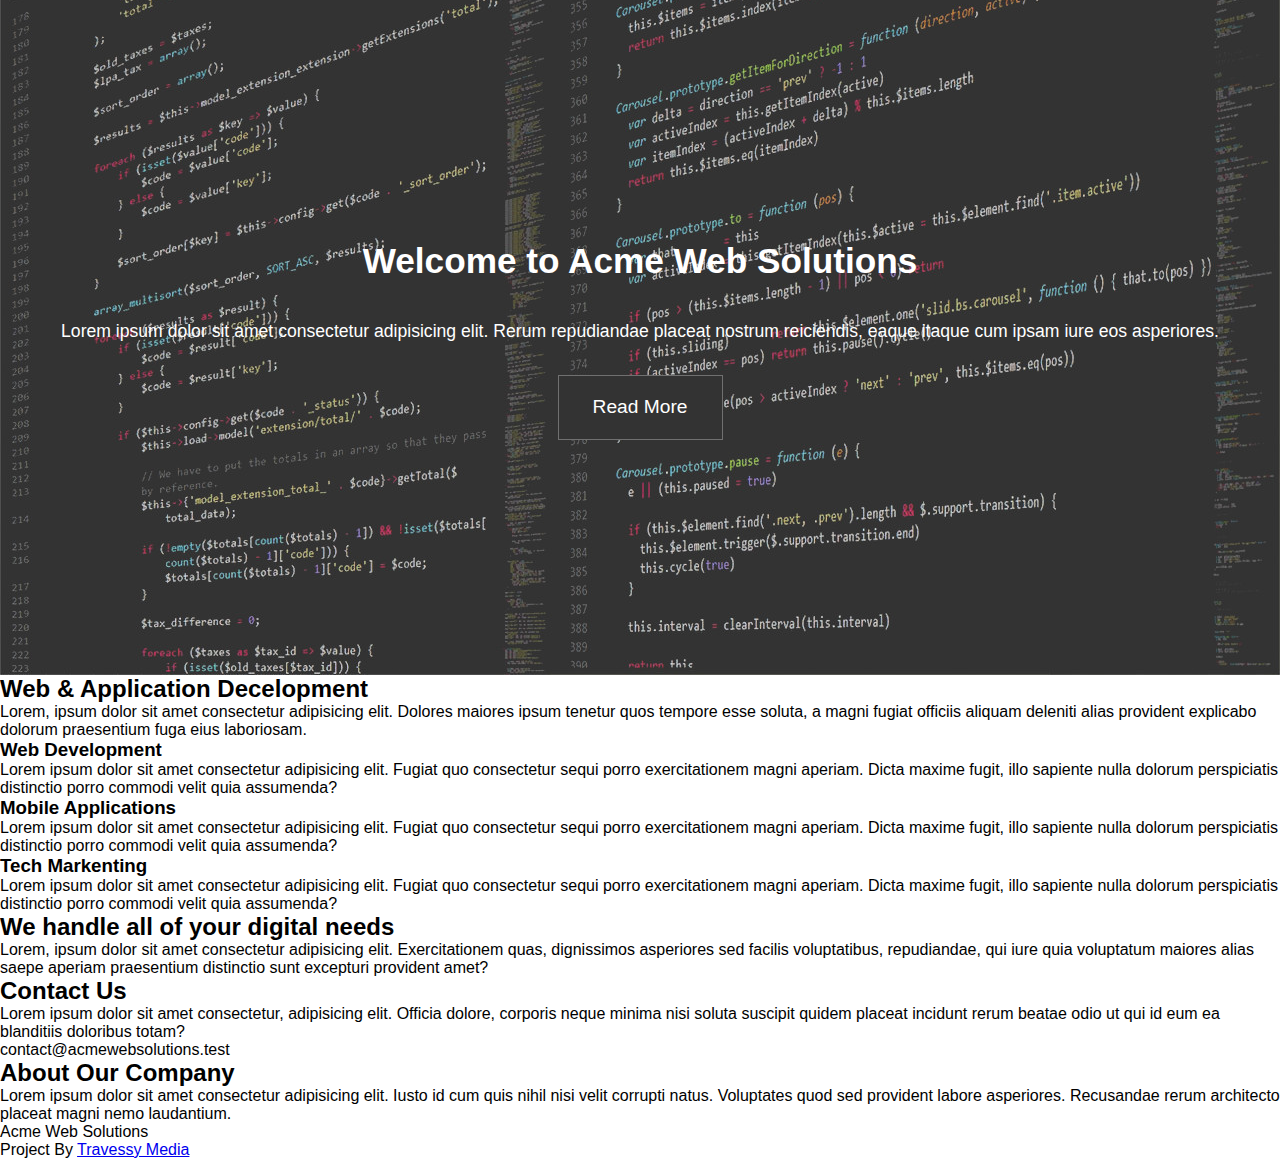
==== html-css/landing-page/index.html @ 51846434 "almoço" ====
<!DOCTYPE html>
<html lang="pt-br">
<head>
    <meta charset="UTF-8">
    <meta http-equiv="X-UA-Compatible" content="IE=edge">
    <meta name="viewport" content="width=device-width, initial-scale=1.0">
    <title>Landing Page</title>
    <link rel="stylesheet" href="estilos/style.css">
    <link rel="stylesheet" href="estilos/media-query.css">
</head>
<body>
    <header>
        <div>
            <h1>Welcome to Acme Web Solutions</h1>
            <p>Lorem ipsum dolor sit amet consectetur adipisicing elit. Rerum repudiandae placeat nostrum reiciendis, eaque itaque cum ipsam iure eos asperiores.</p>
            <button type="button" class="btn btn-light">Read More</button>
        </div>
    </header>

    <main>

        <section class="section1">
            <h2>Web & Application Decelopment</h2>
            <p>Lorem, ipsum dolor sit amet consectetur adipisicing elit. Dolores maiores ipsum tenetur quos tempore esse soluta, a magni fugiat officiis aliquam deleniti alias provident explicabo dolorum praesentium fuga eius laboriosam.</p>
        </section>

        <section class="section2">

            <div class="caixa">
                <!--<img src="imagens/web-developer.jpg" alt="web developer">-->
                <h3>Web Development</h3>
                <p>Lorem ipsum dolor sit amet consectetur adipisicing elit. Fugiat quo consectetur sequi porro exercitationem magni aperiam. Dicta maxime fugit, illo sapiente nulla dolorum perspiciatis distinctio porro commodi velit quia assumenda?</p>
            </div>

            <div class="caixa">
                <!--<img src="imagens/mobile.jpg" alt="mobile">-->
                <h3>Mobile Applications</h3>
                <p>Lorem ipsum dolor sit amet consectetur adipisicing elit. Fugiat quo consectetur sequi porro exercitationem magni aperiam. Dicta maxime fugit, illo sapiente nulla dolorum perspiciatis distinctio porro commodi velit quia assumenda?</p>
            </div>

            <div class="caixa">
                <!--<img src="imagens/tech-marketing.jpg" alt="tech markenting">-->
                <h3>Tech Markenting</h3>
                <p>Lorem ipsum dolor sit amet consectetur adipisicing elit. Fugiat quo consectetur sequi porro exercitationem magni aperiam. Dicta maxime fugit, illo sapiente nulla dolorum perspiciatis distinctio porro commodi velit quia assumenda?</p>
            </div>

        </section>

        <section class="section3">
            <h2>We handle all of your digital needs</h2>
            <p>Lorem, ipsum dolor sit amet consectetur adipisicing elit. Exercitationem quas, dignissimos asperiores sed facilis voluptatibus, repudiandae, qui iure quia voluptatum maiores alias saepe aperiam praesentium distinctio sunt excepturi provident amet?</p>
        </section>

        <section class="section4">

            <div class="caixa-azul">
                <h2>Contact Us</h2>
                <p>Lorem ipsum dolor sit amet consectetur, adipisicing elit. Officia dolore, corporis neque minima nisi soluta suscipit quidem placeat incidunt rerum beatae odio ut qui id eum ea blanditiis doloribus totam?</p>
                <p>contact@acmewebsolutions.test</p>
            </div>

            <div class="caixa-preta">
                <h2>About Our Company</h2>
                <p>Lorem ipsum dolor sit amet consectetur adipisicing elit. Iusto id cum quis nihil nisi velit corrupti natus. Voluptates quod sed provident labore asperiores. Recusandae rerum architecto placeat magni nemo laudantium.</p>
            </div>

        </section>

    </main>

    <footer>
        <p>Acme Web Solutions</p>
        <p>Project By <a href="https://www.traversymedia.com/" target="_blank">Travessy Media</a></p>
    </footer>
</body>
</html>
---- html-css/landing-page/estilos/style.css ----
@charset "UTF-8";

* {
    padding: 0;
    margin: 0;
    box-sizing: border-box;
    font-family: Arial, Helvetica, sans-serif;
}

header {
    display: flex;
    justify-content: center;
    align-items: center;
    padding: 2em;

    background: url('../imagens/code-fundo.jpg') no-repeat bottom center;
    background-size: cover;

    color: white;

    height: 75vh;
}

header div {
    display: flex;
    flex-direction: column;
    align-items: center;
    gap: 30px 0px;
}

header h1 {
    text-align: center;
    font-size: 2.2em;
    line-height: 1.5em;
}

header p {
    text-align: center;
    font-size: 1.1em;
    line-height: 1.5em;
}

button {
    background-color: #333333;
    color: white;
    font-size: 1.2em;
    height: 65px;
    width: 165px;
    border: 1px solid #707070;
    cursor: pointer;
}

button:hover {
    background-color: #EAEAEA;
    color: black;
}
---- html-css/landing-page/estilos/media-query.css ----
@charset "UTF-8";

@media screen and (min-width: 768px) {
    
}
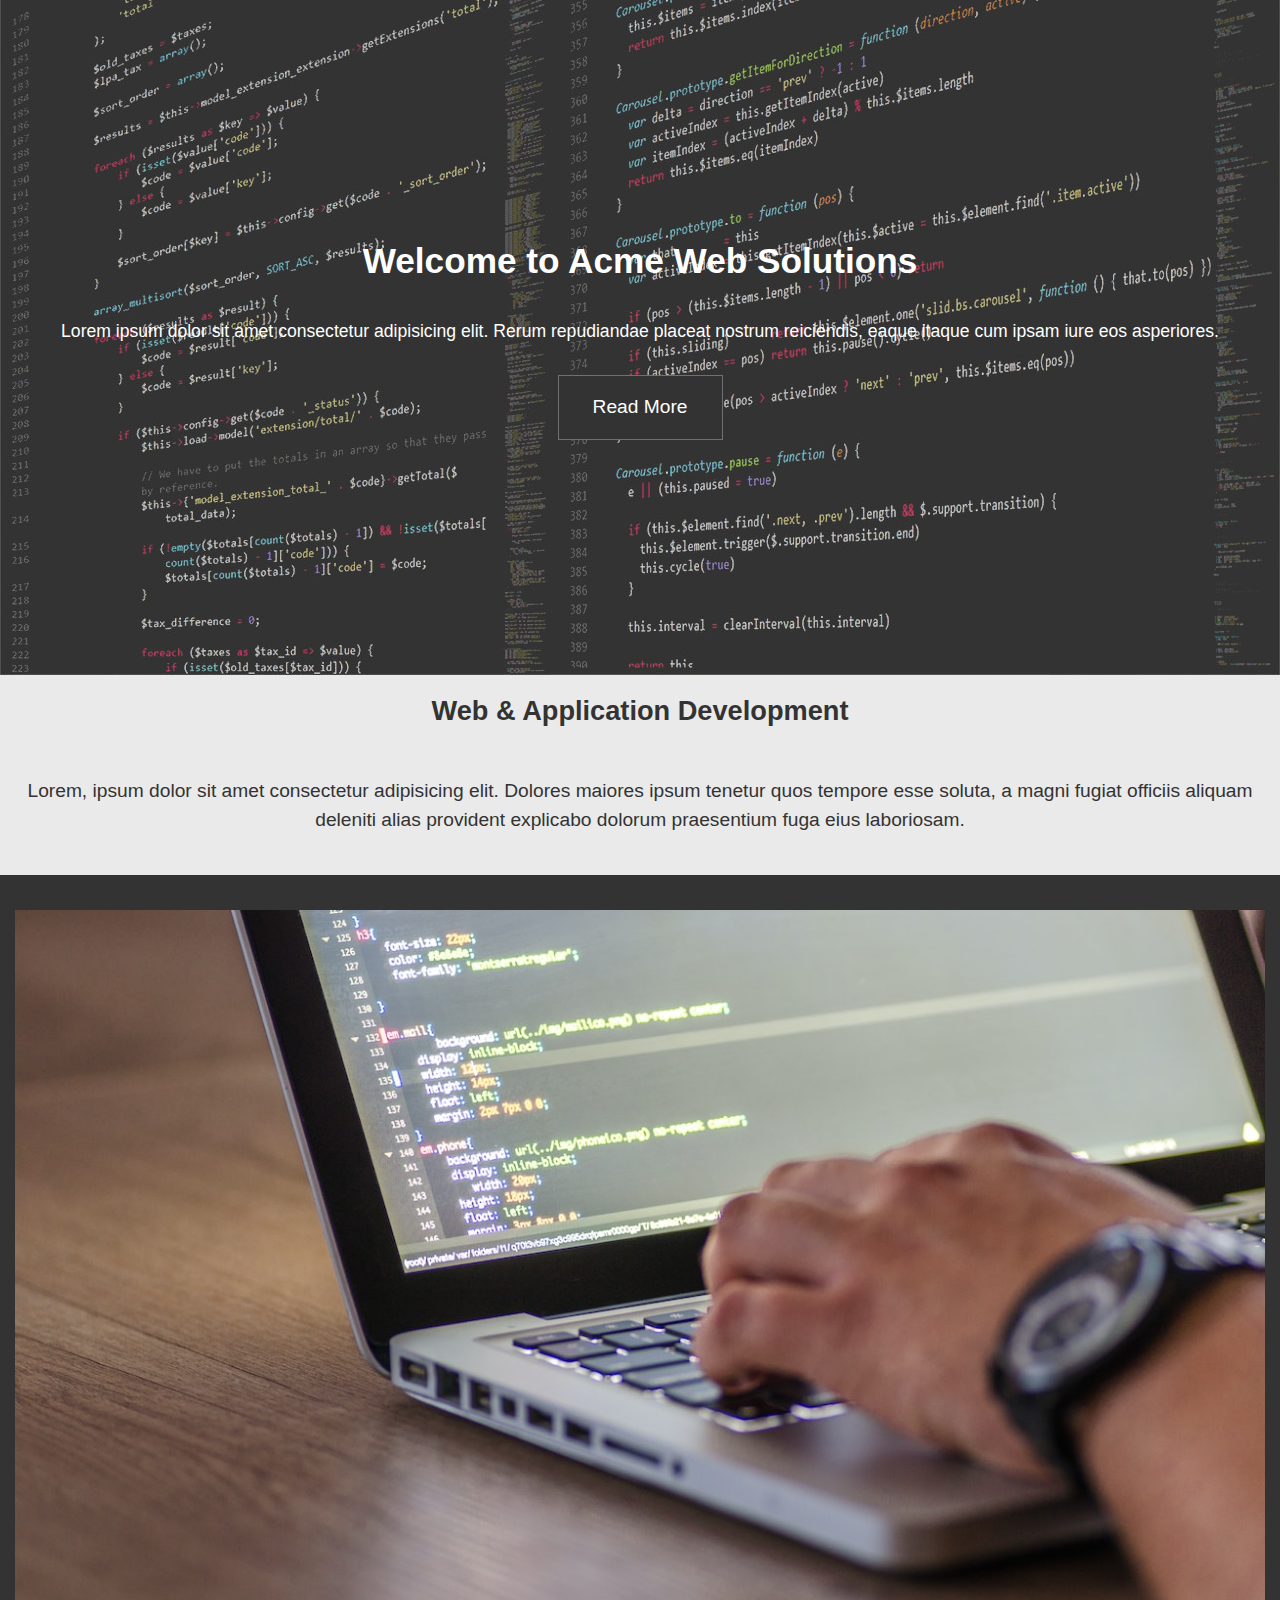
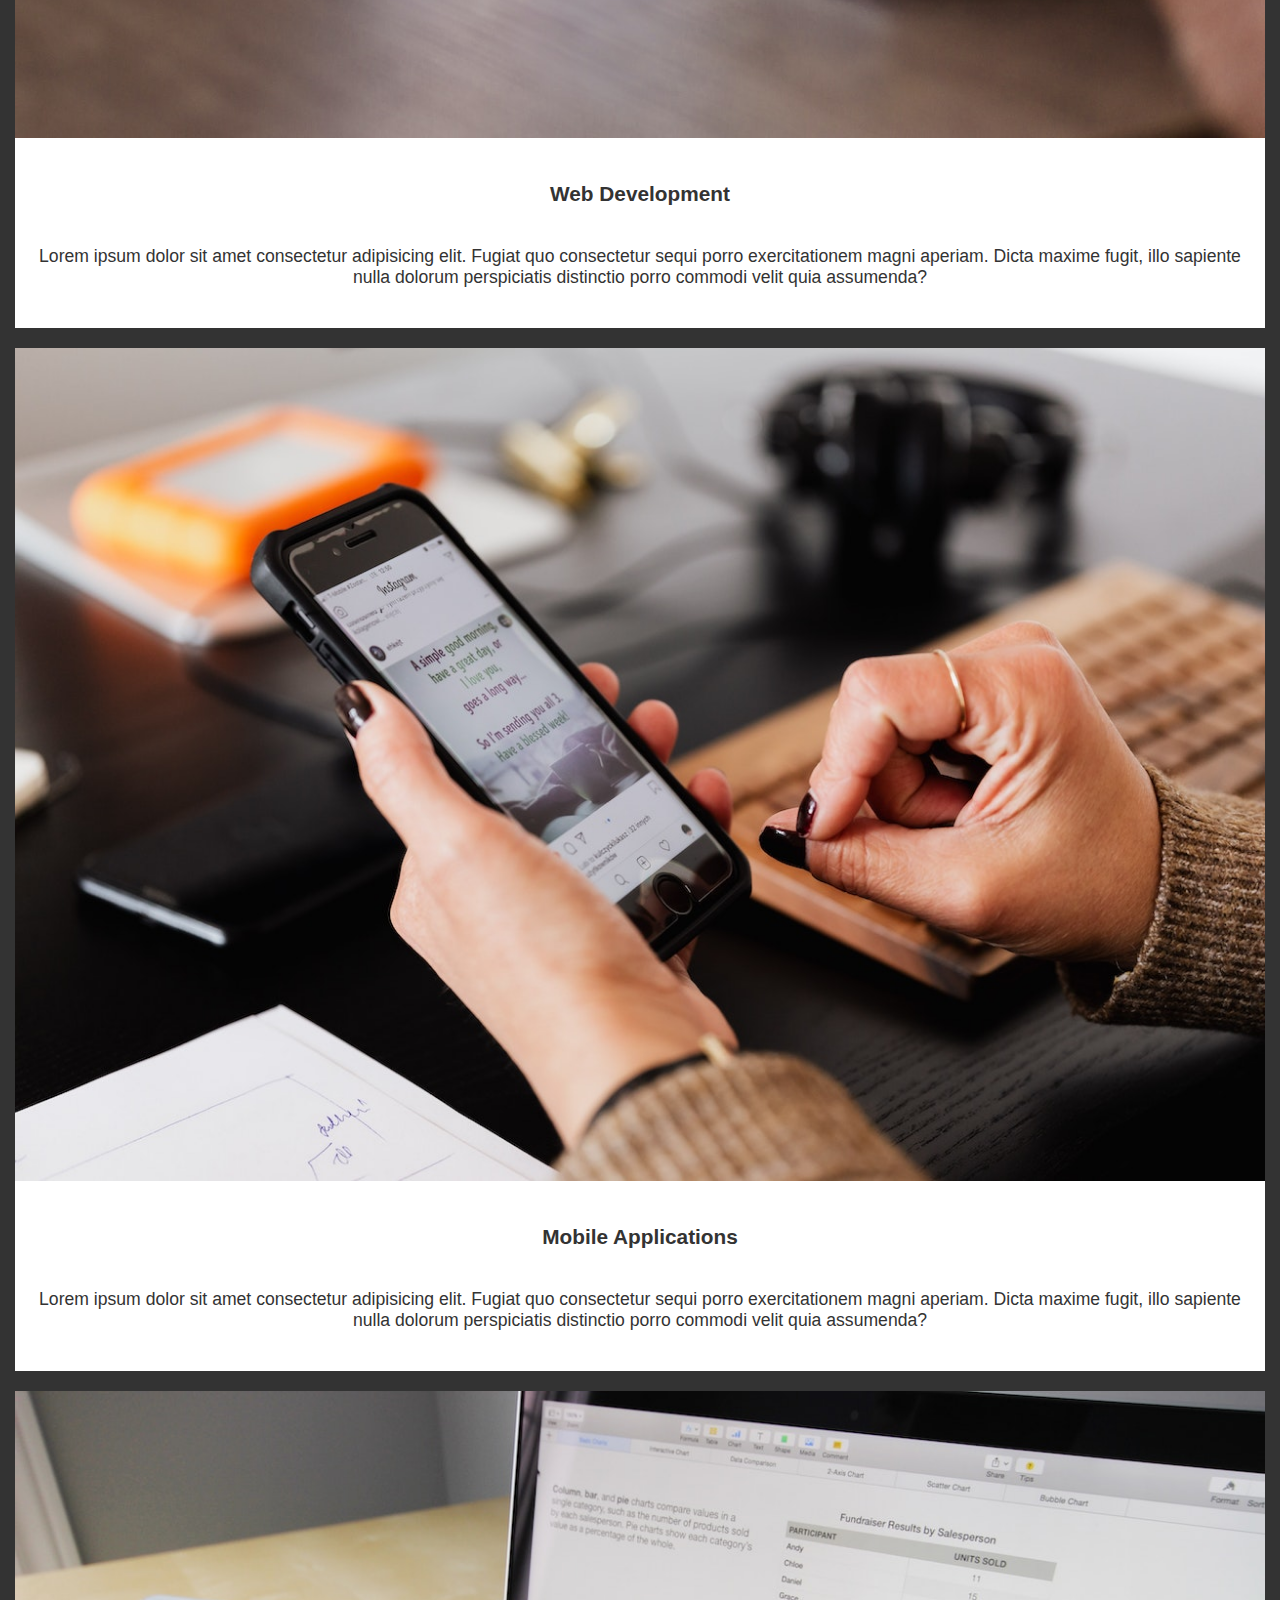
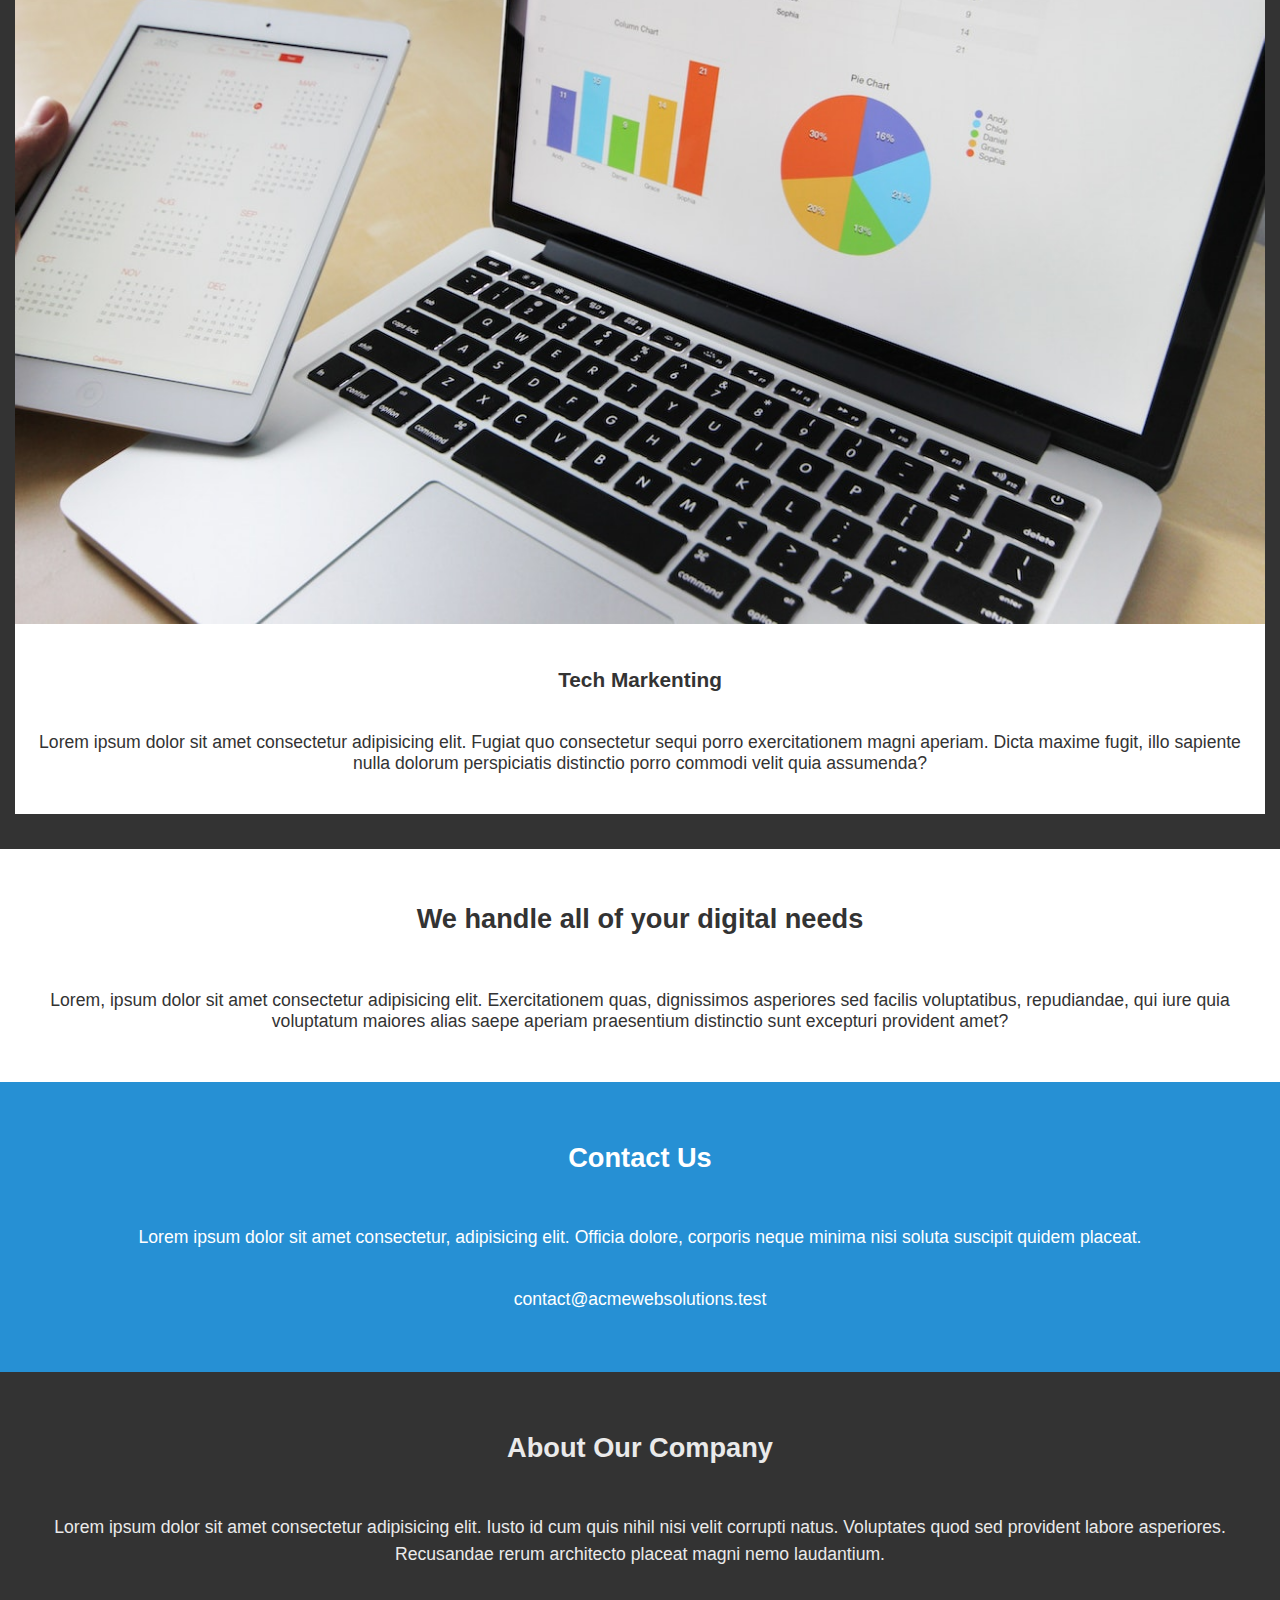
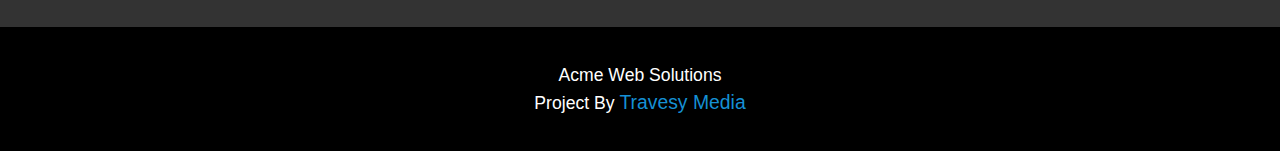
==== commit 295b0be4: "mobile first criado" ====
--- a/html-css/landing-page/index.html
+++ b/html-css/landing-page/index.html
@@ -20,26 +20,26 @@
     <main>
 
         <section class="section1">
-            <h2>Web & Application Decelopment</h2>
+            <h2>Web & Application Development</h2>
             <p>Lorem, ipsum dolor sit amet consectetur adipisicing elit. Dolores maiores ipsum tenetur quos tempore esse soluta, a magni fugiat officiis aliquam deleniti alias provident explicabo dolorum praesentium fuga eius laboriosam.</p>
         </section>
 
         <section class="section2">
 
             <div class="caixa">
-                <!--<img src="imagens/web-developer.jpg" alt="web developer">-->
+                <img src="imagens/web-developer.jpg" alt="web developer">
                 <h3>Web Development</h3>
                 <p>Lorem ipsum dolor sit amet consectetur adipisicing elit. Fugiat quo consectetur sequi porro exercitationem magni aperiam. Dicta maxime fugit, illo sapiente nulla dolorum perspiciatis distinctio porro commodi velit quia assumenda?</p>
             </div>
 
             <div class="caixa">
-                <!--<img src="imagens/mobile.jpg" alt="mobile">-->
+                <img src="imagens/mobile.jpg" alt="mobile">
                 <h3>Mobile Applications</h3>
                 <p>Lorem ipsum dolor sit amet consectetur adipisicing elit. Fugiat quo consectetur sequi porro exercitationem magni aperiam. Dicta maxime fugit, illo sapiente nulla dolorum perspiciatis distinctio porro commodi velit quia assumenda?</p>
             </div>
 
             <div class="caixa">
-                <!--<img src="imagens/tech-marketing.jpg" alt="tech markenting">-->
+                <img src="imagens/tech-marketing.jpg" alt="tech markenting">
                 <h3>Tech Markenting</h3>
                 <p>Lorem ipsum dolor sit amet consectetur adipisicing elit. Fugiat quo consectetur sequi porro exercitationem magni aperiam. Dicta maxime fugit, illo sapiente nulla dolorum perspiciatis distinctio porro commodi velit quia assumenda?</p>
             </div>
@@ -55,7 +55,8 @@
 
             <div class="caixa-azul">
                 <h2>Contact Us</h2>
-                <p>Lorem ipsum dolor sit amet consectetur, adipisicing elit. Officia dolore, corporis neque minima nisi soluta suscipit quidem placeat incidunt rerum beatae odio ut qui id eum ea blanditiis doloribus totam?</p>
+                <p>Lorem ipsum dolor sit amet consectetur, adipisicing elit. Officia dolore, corporis neque minima nisi soluta suscipit quidem placeat.</p>
+                <br><br>
                 <p>contact@acmewebsolutions.test</p>
             </div>
 
@@ -70,7 +71,7 @@
 
     <footer>
         <p>Acme Web Solutions</p>
-        <p>Project By <a href="https://www.traversymedia.com/" target="_blank">Travessy Media</a></p>
+        <p>Project By <a href="https://www.traversymedia.com/" target="_blank">Travesy Media</a></p>
     </footer>
 </body>
 </html>--- a/html-css/landing-page/estilos/style.css
+++ b/html-css/landing-page/estilos/style.css
@@ -53,4 +53,124 @@
 button:hover {
     background-color: #EAEAEA;
     color: black;
+}
+
+.section1 {
+    background-color: #EAEAEA;
+    padding: 20px 20px 40px 20px;
+}
+
+.section1 h2 {
+    color: #333333;
+    text-align: center;
+    margin-bottom: 50px;
+    font-size: 1.7em;
+}
+
+.section1 p {
+    color: #333333;
+    text-align: center;
+    font-size: 1.2em;
+    line-height: 1.5em;
+}
+
+.section2 {
+    background-color: #333333;
+    padding: 15px 15px 35px 15px;
+}
+
+.caixa {
+    background-color: white;
+    margin-top: 20px;
+}
+
+.caixa h3 {
+    color: #333333;
+    text-align: center;
+    font-size: 1.3em;
+    margin: 40px 0;
+}
+
+.caixa p {
+    color: #333333;
+    text-align: center;
+    font-size: 1.1em;
+    padding: 0px 20px 40px 20px;
+}
+
+img {
+    width: 100%;
+}
+
+.section3 {
+    padding: 0px 40px;
+}
+
+.section3 h2 {
+    color: #333333;
+    text-align: center;
+    font-size: 1.7em;
+    line-height: 1.5em;
+    margin: 50px 0px;
+}
+
+.section3 p {
+    color: #333333;
+    text-align: center;
+    font-size: 1.1em;
+    padding-bottom: 50px;
+}
+
+.caixa-azul {
+    background-color: #2690D4;
+    color: white;
+    padding: 60px 40px;
+}
+
+.caixa-azul h2 {
+    text-align: center;
+    font-size: 1.7em;
+    margin-bottom: 50px;
+}
+
+.caixa-azul p {
+    text-align: center;
+    font-size: 1.1em;
+    line-height: 1.5em;
+}
+
+.caixa-preta {
+    background-color: #333333;
+    color:#EAEAEA;
+    padding: 60px 40px;
+}
+
+.caixa-preta h2 {
+    text-align: center;
+    font-size: 1.7em;
+    margin-bottom: 50px;
+}
+
+.caixa-preta p {
+    text-align: center;
+    font-size: 1.1em;
+    line-height: 1.5em;
+}
+
+footer {
+    background-color: black;
+    color: white;
+    padding: 35px 0px;
+}
+
+footer p {
+    text-align: center;
+    font-size: 1.1em;
+    line-height: 1.5em;
+}
+
+a {
+    color: #1590D4;
+    text-decoration: none;
+    font-size: 1.1em;
 }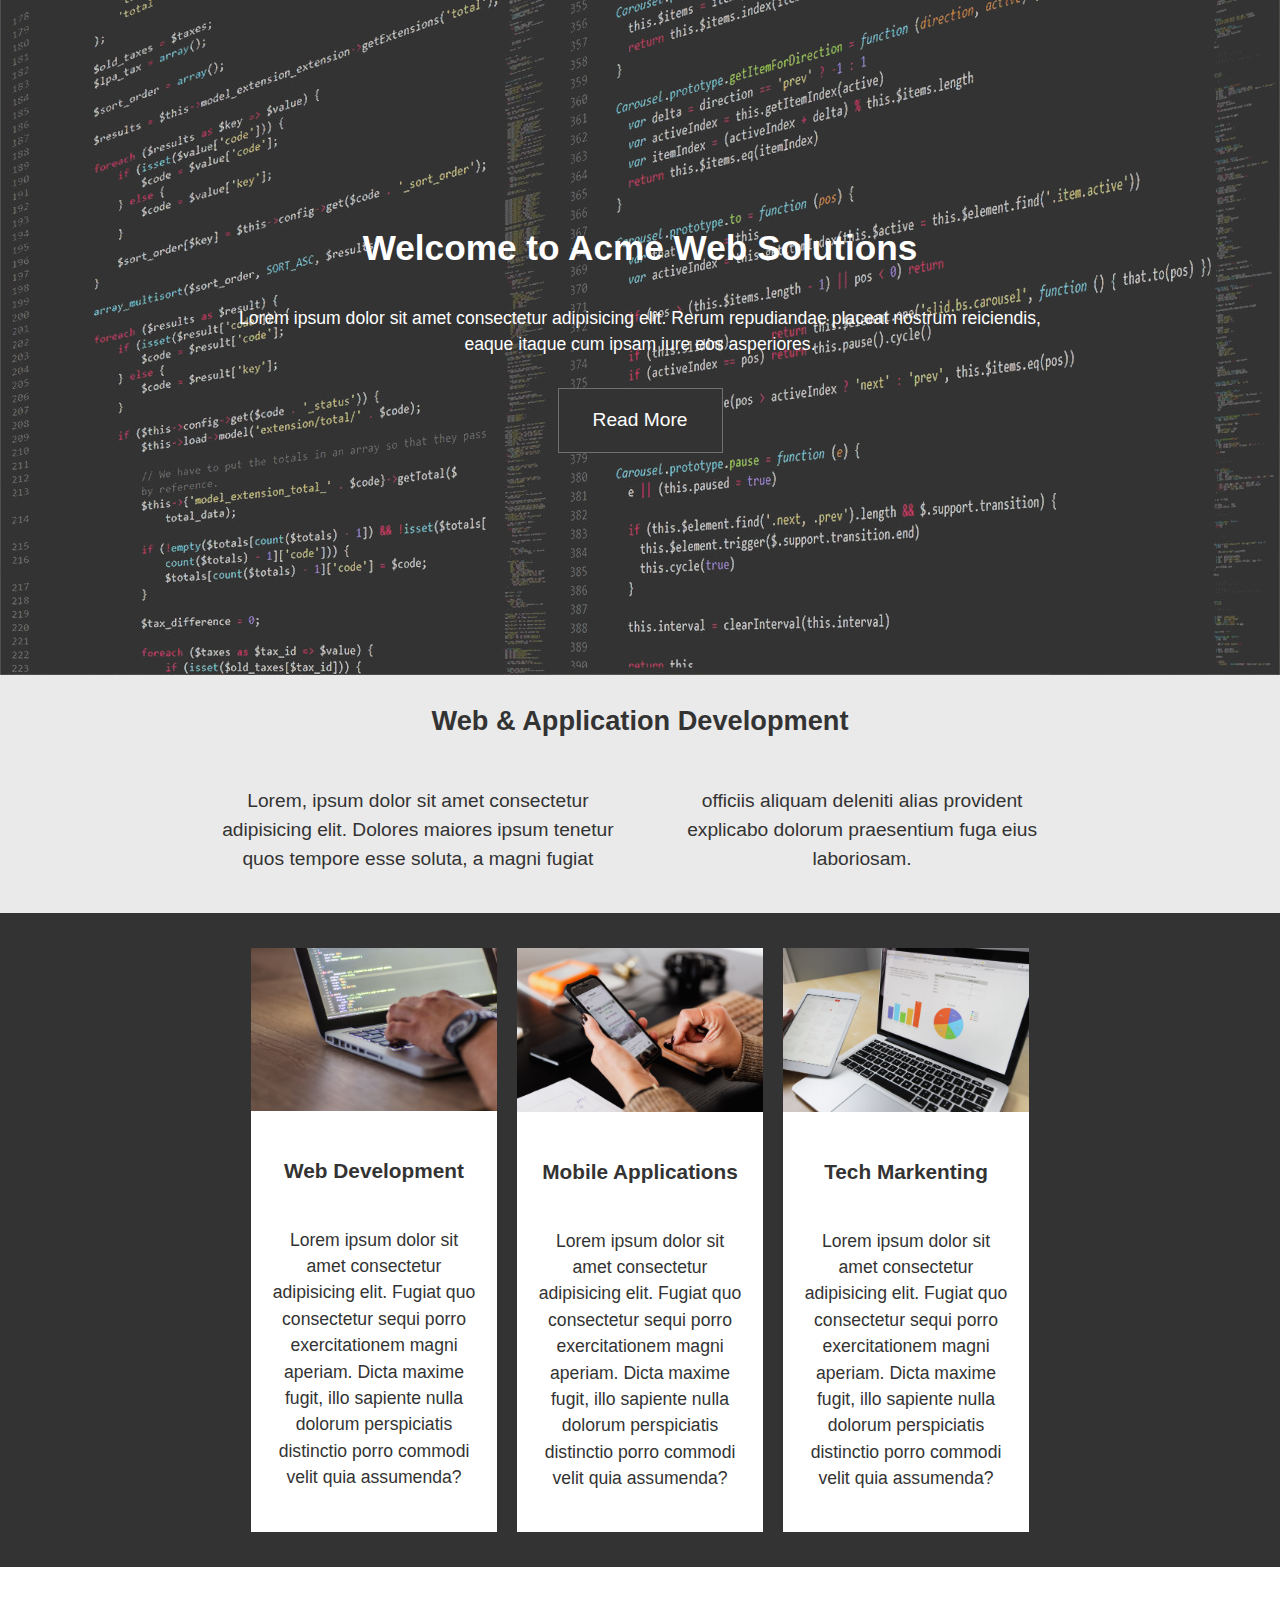
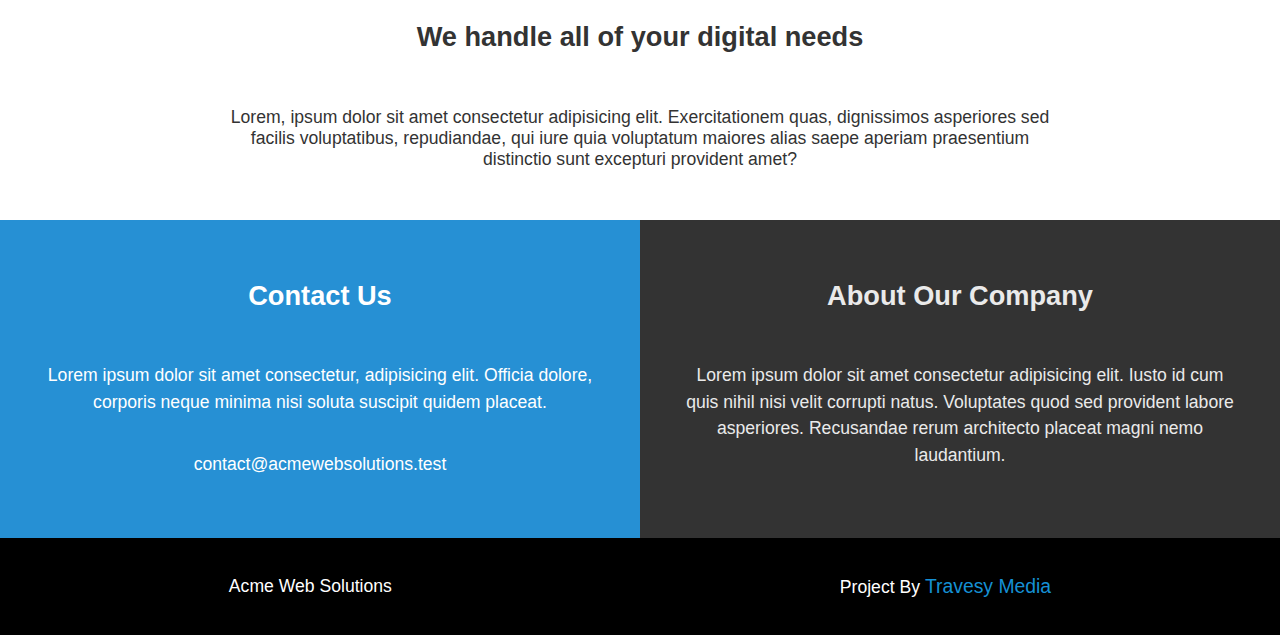
==== commit 7810a98b: "Landing Page finalizada" ====
--- a/html-css/landing-page/index.html
+++ b/html-css/landing-page/index.html
@@ -6,7 +6,8 @@
     <meta name="viewport" content="width=device-width, initial-scale=1.0">
     <title>Landing Page</title>
     <link rel="stylesheet" href="estilos/style.css">
-    <link rel="stylesheet" href="estilos/media-query.css">
+    <link rel="stylesheet" href="estilos/tela-media.css">
+    <link rel="stylesheet" href="estilos/telas-grandes.css">
 </head>
 <body>
     <header>
@@ -21,7 +22,9 @@
 
         <section class="section1">
             <h2>Web & Application Development</h2>
-            <p>Lorem, ipsum dolor sit amet consectetur adipisicing elit. Dolores maiores ipsum tenetur quos tempore esse soluta, a magni fugiat officiis aliquam deleniti alias provident explicabo dolorum praesentium fuga eius laboriosam.</p>
+            <div>
+                <p>Lorem, ipsum dolor sit amet consectetur adipisicing elit. Dolores maiores ipsum tenetur quos tempore esse soluta, a magni fugiat officiis aliquam deleniti alias provident explicabo dolorum praesentium fuga eius laboriosam.</p>
+            </div>
         </section>
 
         <section class="section2">
--- a/html-css/landing-page/estilos/style.css
+++ b/html-css/landing-page/estilos/style.css
@@ -63,6 +63,7 @@
 .section1 h2 {
     color: #333333;
     text-align: center;
+    margin-top: 10px;
     margin-bottom: 50px;
     font-size: 1.7em;
 }
--- a/html-css/landing-page/estilos/tela-media.css
+++ b/html-css/landing-page/estilos/tela-media.css
@@ -0,0 +1,44 @@
+@charset "UTF-8";
+
+@media screen and (min-width: 700px) and (max-width: 900px) {
+
+    .section1 p {
+        columns: 2;
+        gap: 2em;
+    }
+
+    .section2 {
+        display: flex;
+        gap: 20px;
+
+        padding: 15px 25px 35px 25px;
+    }
+
+    .caixa h3 {
+        padding: 0px 20px;
+        line-height: 1.5em;
+    }
+
+    .caixa p {
+        padding: 0px 20px 40px 20px;
+        line-height: 1.5em;
+    }
+
+    .section4 {
+        display: flex;
+    }
+
+    .caixa-azul {
+        width: 50%;
+    }
+
+    .caixa-preta {
+        width: 50%;
+    }
+
+    footer {
+        display: flex;
+        justify-content: center;
+        gap: 25%;
+    }
+}--- a/html-css/landing-page/estilos/telas-grandes.css
+++ b/html-css/landing-page/estilos/telas-grandes.css
@@ -0,0 +1,73 @@
+@charset "UTF-8";
+
+@media screen and (min-width: 900px) {
+
+    header p {
+        width: 850px;
+    }
+
+    .section1 {
+        display: flex;
+        flex-direction: column;
+        align-items: center;
+    }
+
+    .section1 div {
+        width: 850px;
+    }
+
+    .section1 p {
+        columns: 2;
+        gap: 2em;
+    }
+
+    .section2 {
+        display: flex;
+        justify-content: center;
+        gap: 20px;
+
+        padding: 15px 25px 35px 25px;
+    }
+
+    .caixa {
+        width: 20%;
+    }
+
+    .caixa h3 {
+        padding: 0px 20px;
+        line-height: 1.5em;
+    }
+
+    .caixa p {
+        padding: 0px 20px 40px 20px;
+        line-height: 1.5em;
+    }
+
+    .section3 {
+        display: flex;
+        flex-direction: column;
+        align-items: center;
+    }
+
+    .section3 p {
+        width: 850px;
+    }
+
+    .section4 {
+        display: flex;
+    }
+
+    .caixa-azul {
+        width: 50%;
+    }
+
+    .caixa-preta {
+        width: 50%;
+    }
+
+    footer {
+        display: flex;
+        justify-content: center;
+        gap: 35%;
+    }
+}